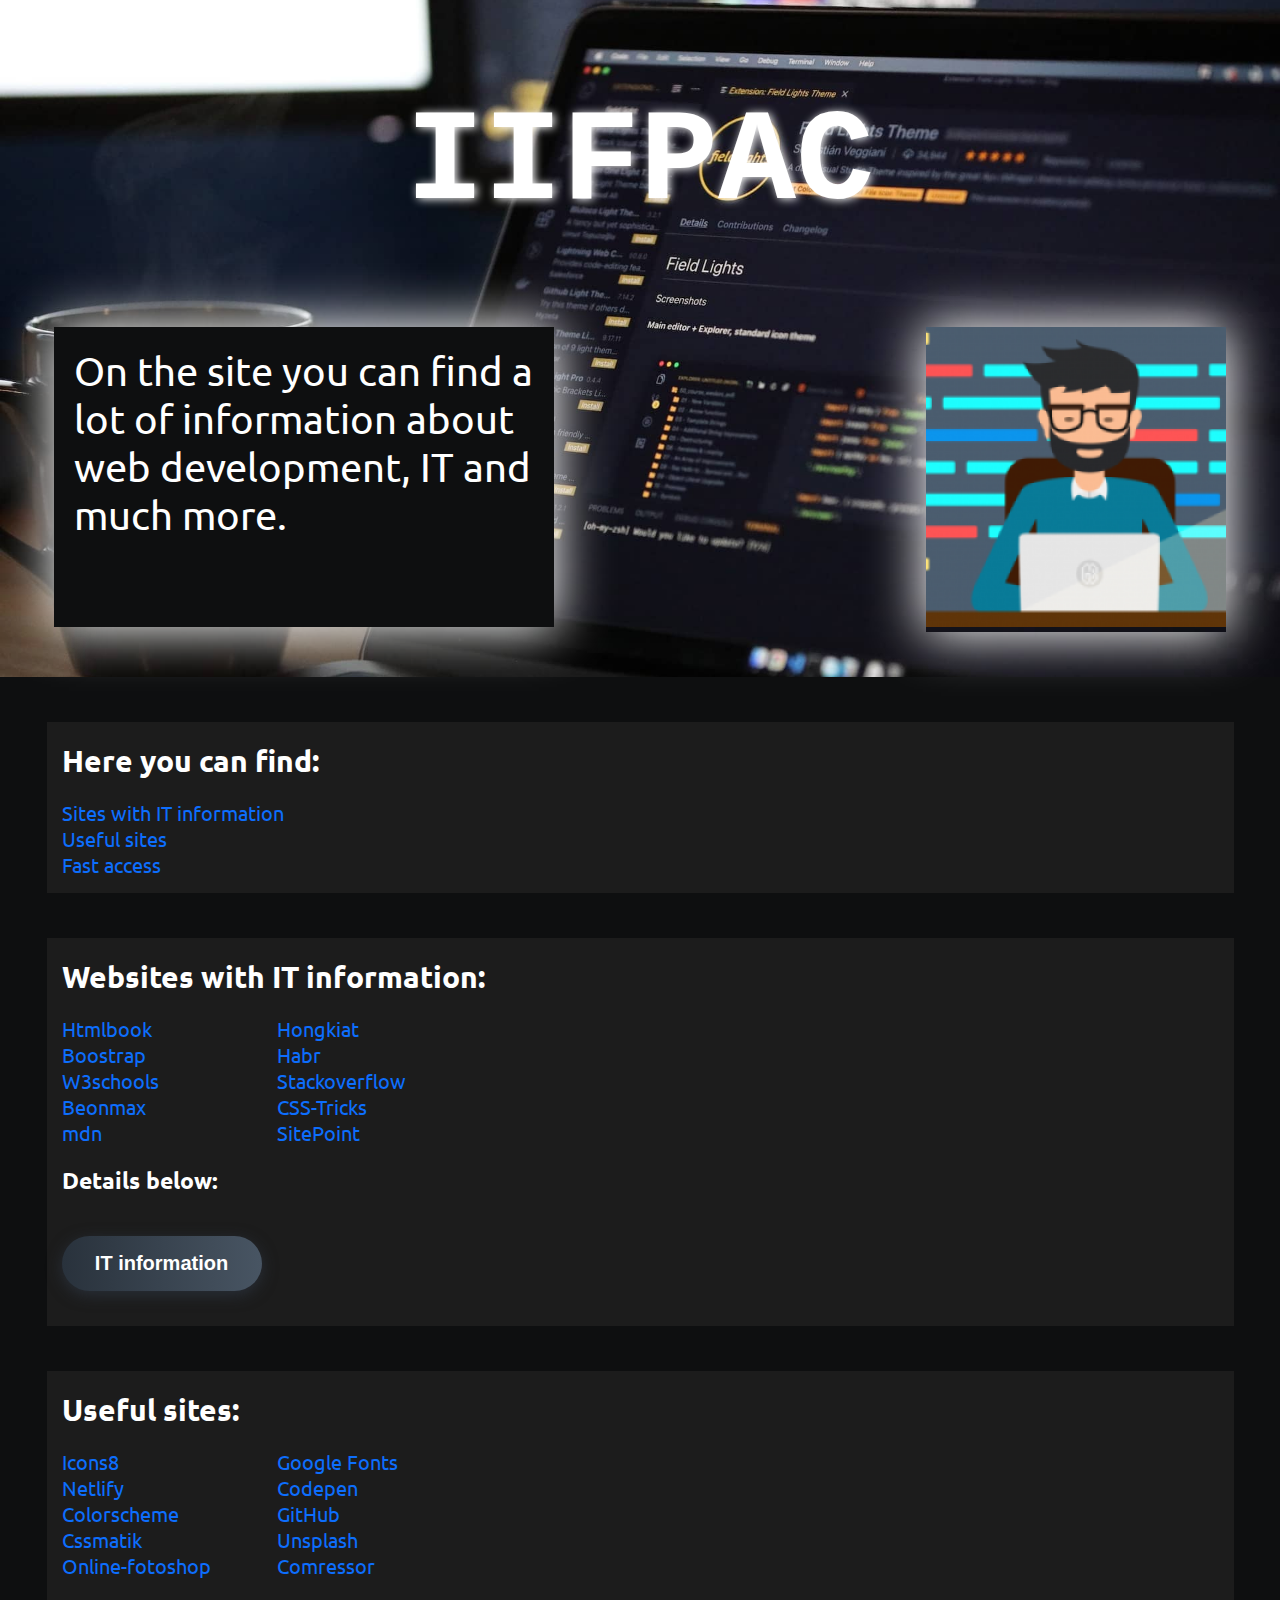
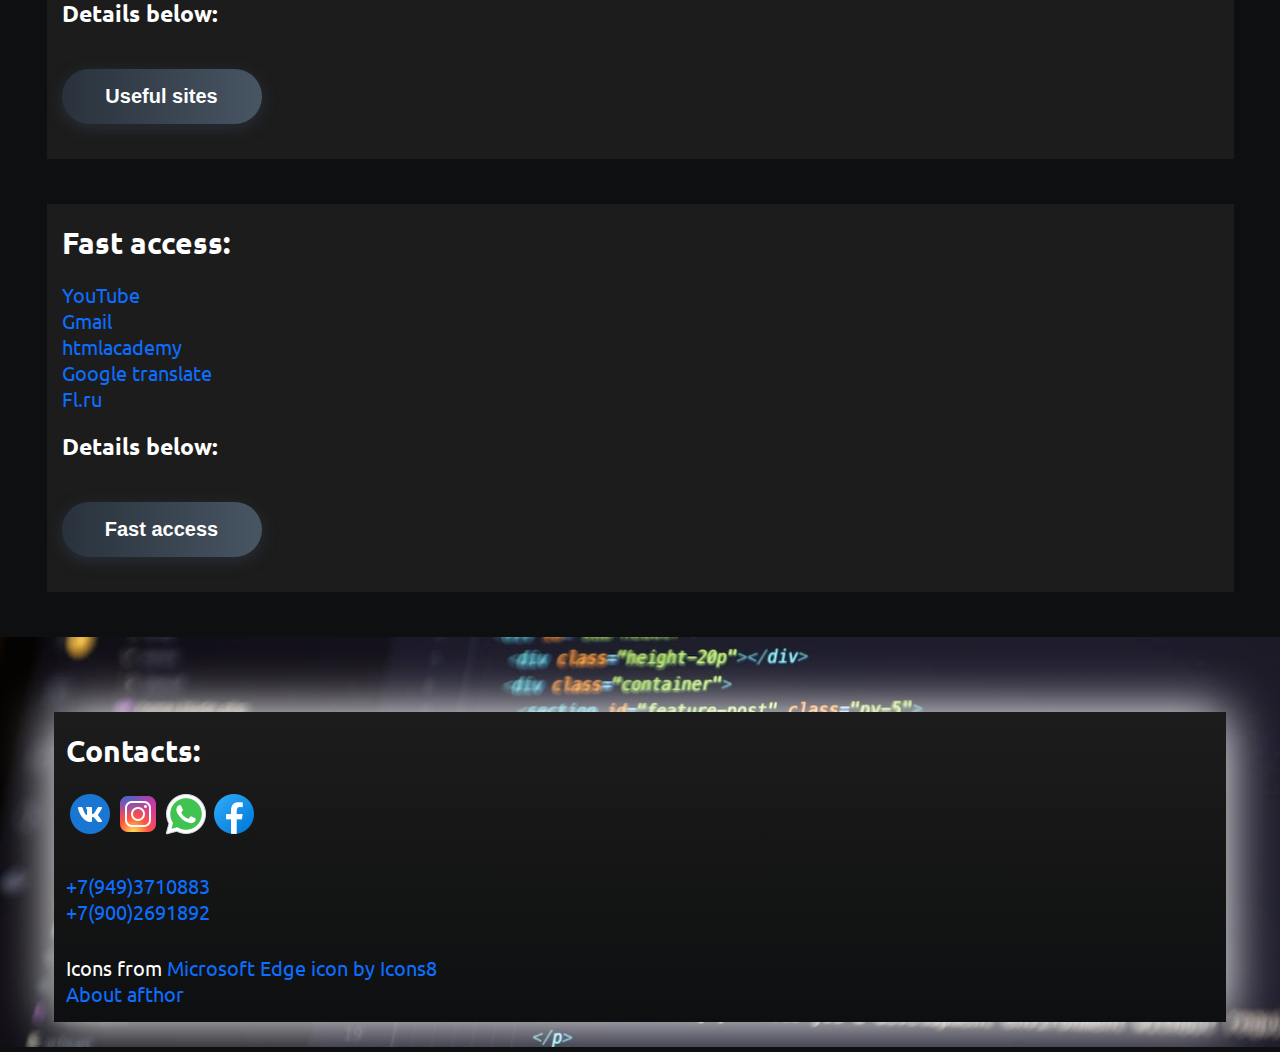
==== index.html @ 8caa4a74 "Update index.html" ====
<!DOCTYPE html>
<html lang="en">
<head>
    <meta charset="UTF-8" />
    <meta name="viewport" content="width=device-width, initial-scale=1.0" />
    <title translate="no">IIFPAC</title>
    <link rel="stylesheet" href="css/index.css" />
    <link rel="shortcut icon" href="img/ico.png" />
    <link rel= "preload" as="image" href="img/FoneMain.jpg"> 
</head>

<body>
    <header>
        <div class="container">
            <div class="MainWordDiv">
                <h1 class="MainWord" translate="no">IIFPAC</h1>
            </div>
            <div class="Wrapper">
                <div class="TextOfer">
                    <p class="TextInTextOfer">
                        <span>
                            On the site you can find a lot of information about web
                            development, IT and much more.
                        </span>
                    </p>
                </div>
                <div class="logo">
                    <picture>
                        <source media="(max-width: 576px)" srcset="img/ioi1.png" />
                        <img src="img/ioi.png" />
                    </picture>
                </div>
            </div>
        </div>
    </header>
    <main class="main">
        <nav>
            <div class="container section">
                <div class="div">
                    <div class="Indent">
                        <h2>
                            <span> Here you can find: </span>
                        </h2>
                    </div>
                    <ul>
                        <li class="li300">
                            <a href="#Sites_with_it_information" class="link">
                                Sites with <span translate="no">IT</span> information
                            </a>
                        </li>
                        <li>
                            <a href="#useful_sites" class="link"> Useful sites </a>
                        </li>
                        <li>
                            <a href="#fast_access" class="link"> Fast access </a>
                        </li>
                    </ul>
                </div>
            </div>
        </nav>
        <section>
            <div class="container section">
                <a id="Sites_with_it_information">
                    <div class="Indent">
                        <h2>
                            <span> Websites with IT information: </span>
                        </h2>
                    </div>
                </a>
                <div translate="no" class="ul">
                    <ul>
                        <li>
                            <a href="http://htmlbook.ru/html" target="_blank" class="link"> Htmlbook </a>
                        </li>
                        <li>
                            <a href="https://getbootstrap.com/" target="_blank" class="link"> Boostrap </a>
                        </li>
                        <li>
                            <a href="https://www.w3schools.com/" target="_blank" class="link"> W3schools </a>
                        </li>
                        <li>
                            <a href="https://beonmax.com/" target="_blank" class="link"> Beonmax </a>
                        </li>
                        <li>
                            <a href="https://developer.mozilla.org/ru/" class="link" target="_blank"> mdn </a>
                        </li>
                    </ul>
                    <ul class="ul-li">
                        <li>
                            <a href="https://www.hongkiat.com/" target="_blank" class="link"> Hongkiat </a>
                        </li>
                        <li>
                            <a href="https://habr.com/" target="_blank" class="link"> Habr </a>
                        </li>
                        <li>
                            <a href="https://stackoverflow.com/" target="_blank" class="link"> Stackoverflow </a>
                        </li>
                        <li>
                            <a href="https://css-tricks.com/" target="_blank" class="link"> CSS-Tricks </a>
                        </li>
                        <li>
                            <a href="https://www.sitepoint.com/" class="link" target="_blank"> SitePoint </a>
                        </li>
                    </ul>
                </div>
                <h3 class="Indent">
                    <span> Details below: </span>
                </h3>
                <button class="color-8 btn-hover">
                    <a href="html/swii.html" class="button-link">
                        <span> IT information </span>
                    </a>
                </button>
            </div>
        </section>
        <section>
            <div class="container section">
                <a id="useful_sites">
                    <div class="Indent">
                        <h2>
                            <span> 
                                Useful sites:
                            </span>
                        </h2>
                    </div>
                </a>
                <div translate="no" class="ul">
                    <ul>
                        <li>
                            <a href="https://icons8.ru/" target="_blank" class="link">
                                Icons8
                            </a>
                        </li>
                        <li>
                            <a href="https://www.netlify.com" target="_blank" class="link">
                                Netlify
                            </a>
                        </li>
                        <li>
                            <a href="https://colorscheme.ru/html-colors.html" target="_blank" class="link">
                                Colorscheme
                            </a>
                        </li>
                        <li>
                            <a href="https://www.cssmatic.com/gradient-generator" class="link" target="_blank">
                                Cssmatik
                            </a>
                        </li>
                        <li>
                            <a href="https://online-fotoshop.ru//" target="_blank" class="link">
                                Online-fotoshop
                            </a>
                        </li>
                    </ul>
                    <ul class="ul-li">
                        <li>
                            <a href="https://fonts.google.com/" target="_blank" class="link">
                                Google Fonts
                            </a>
                        </li>
                        <li>
                            <a href="https://codepen.io/" target="_blank" class="link">
                                Codepen
                            </a>
                        </li>
                        <li>
                            <a href="https://github.com/github" target="_blank" class="link">
                                GitHub
                            </a>
                        </li>
                        <li>
                            <a href="https://unsplash.com/" target="_blank" class="link">
                                Unsplash
                            </a>
                        </li>
                        <li>
                            <a href="https://compressor.io/" target="_blank" class="link">
                                Comressor
                            </a>
                        </li>
                    </ul>
                </div>
                <h3 class="Indent">
                    <span> Details below: </span>
                </h3>
                <button class="color-8 btn-hover">
                    <a href="html/us.html" class="button-link">
                        <span>Useful sites</span>
                    </a>
                </button>
            </div>
        </section>
        <section>
            <div class="container section">
                <a id="fast_access">
                    <div class="Indent">
                        <h2>
                            <span> 
                                Fast access:
                            </span>
                        </h2>
                    </div>
                </a>
                <div translate="no" class="ul">
                    <ul>
                        <li>
                            <a href="https://www.youtube.com/" target="_blank" class="link">
                                YouTube
                            </a>
                        </li>
                        <li>
                            <a href="https://mail.google.com/mail/u/0/?pli=1#inbox" target="_blank" class="link">
                                Gmail
                            </a>
                        </li>
                        <li>
                            <a href="https://htmlacademy.ru/study" target="_blank" class="link">
                                htmlacademy
                            </a>
                        </li>
                        <li>
                            <a href="https://translate.google.com/?hl=ru" target="_blank" class="link">
                                Google translate
                            </a>
                        </li>
                        <li>
                            <a href="https://www.fl.ru/" target="_blank" class="link">
                                Fl.ru
                            </a>
                        </li>
                    </ul>
                </div>
                <h3 class="Indent">
                    <span> Details below: </span>
                </h3>
                <button class="color-8 btn-hover">
                    <a href="html/fa.html" class="button-link">
                        <span>Fast access</span>
                    </a>
                </button>
            </div>
        </section>
    </main>
    <footer>
        <div class="container huh">
            <div class="huh2">
                <h2 class="Indent">
                    <span>
                        Contacts:
                    </span>
                </h2>
                <div>
                    <div class="soc">
                        <div>
                            <a href="#" class="link" target="_blank">
                                <img src="img/Contacts/vk.png" alt="vk" />
                            </a>
                        </div>
                        <div>
                            <a href="https://www.instagram.com/_l_o_j_i_p_" class="link" target="_blank">
                                <img src="img/Contacts/instagram.png" alt="instogram" />
                            </a>
                        </div>
                        <div>
                            <a href="#" class="link" target="_blank">
                                <img src="img/Contacts/whatsapp.png" alt="whatsapp" />
                            </a>
                        </div>
                        <div>
                            <a href="https://www.facebook.com/profile.php?100054724790663" class="link" target="_blank">
                                <img src="img/Contacts/facebook.png" alt="facebook" />
                            </a>
                        </div>
                    </div>
                    <div class="cos">
                        <div class="co">
                            <a href="tel:+79493710883;" class="link"> +7(949)3710883 </a>
                        </div>
                        <div>
                            <a href="tel:+79002691892;" class="link"> +7(900)2691892 </a>
                        </div>
                    </div>
                </div>
                <div>
                    <div>
                        <p>
                            <span class="za"> Icons from </span>
                            <a href="https://icons8.com/" target="_blank" class="link">
                                Microsoft Edge icon by Icons8
                            </a>
                        </p>
                    </div>
                    <div>
                        <p>
                            <a href="https://www.fl.ru/users/gricaenkoaleesa/portfolio/" target="_blank" class="link">
                                About afthor
                            </a>
                        </p>
                    </div>
                </div>
            </div>
        </div>
    </footer>
</body>

</html>
---- css/index.css ----
/* font */

@import url('https://fonts.googleapis.com/css2?family=Ubuntu:wght@700&display=swap');


*{
    margin: 0;
    padding: 0;
}

body {
    color: white;
    font-size: 20px;
    background-color: #0e0f10;
    font-family: 'Ubuntu', sans-serif;
}

.container {
    width: 1172px;
    margin: 0 auto;
}

span{
    transition: all 300ms cubic-bezier(0.2, 0, 0, 0.8);
}

span:hover {
    color: #00FFFF;
    text-shadow: 1px 1px 10px #00FFFF;
}


/* Header */

header{
    padding-top: 90px;
    padding-bottom: 45px;
    background-image: url(/img/Fone.jpg);
    background-size: cover;
    background-position: center;
}

.MainWordDiv{
    display: flex;
    justify-content: center;
}

.MainWord {
    font-family: 'Spline Sans Mono', monospace;
    font-size: 130px;
    transition: all 400ms cubic-bezier(0.2, 0, 0, 0.8);
    text-shadow: 2px 1px 10px white;
}

.MainWord:hover {
    color: #00FFFF;
    text-shadow: 3px 5px 15px #00FFFF;
}

.Wrapper{
    margin-top: 90px;
    display: flex;
    justify-content: space-between;
}

.TextOfer{
    background-color: #0e0f10;
    width: 500px;
    height: 300px;
    box-shadow: 0px 0px 50px 3px white;
    transition: all 300ms cubic-bezier(0.2, 0, 0, 0.8);
}

.TextOfer:hover, .logo:hover{
    box-shadow: 0 0 50px 2px #00FFFF;
}

.TextInTextOfer{
    padding:20px;
    font-size: 40px;
}

.logo{
    box-shadow: 0px 0px 50px 3px white;
    transition: all 300ms cubic-bezier(0.2, 0, 0, 0.8);
}


/* Main */

ul{
    list-style: none;
    width: 200px;
}

.ul{
    display: flex;
}

.ul-li{
    padding-left: 15px;
}

.Indent{
    padding: 20px 0;
}


section{
    margin: 45px 0;
}

.link{
    color: #0d6efd;
    text-decoration: none;
}

.link:hover{
    text-decoration: underline;
}

.li300{
    width: 300px;
}

/* button */

.btn-hover {
    -webkit-box-sizing: border-box;
    -moz-box-sizing: border-box;
    box-sizing: border-box;
    width: 200px;
    font-size: 20px;
    font-weight: 600;
    color: #fff;
    cursor: pointer;
    margin: 20px 0;
    height: 55px;
    text-align: center;
    border: none;
    background-size: 300% 100%;
    border-radius: 70px;
    -moz-transition: all .4s ease-in-out;
    -o-transition: all .4s ease-in-out;
    -webkit-transition: all .4s ease-in-out;
    transition: all .4s ease-in-out;
}

.btn-hover:hover {
    background-position: 100% 0;
    -moz-transition: all .4s ease-in-out;
    -o-transition: all .4s ease-in-out;
    -webkit-transition: all .4s ease-in-out;
    transition: all .4s ease-in-out;
}

.btn-hover:focus {
    outline: none;
}

.btn-hover.color-8 {
    background-image: linear-gradient(to right, #29323c, #485563, #2b5876, #4e4376);
    box-shadow: 0 4px 15px 0 rgba(45, 54, 65, 0.75);
}

.button-link{
    color: white;
    text-decoration: none;
}


/* nav */

nav{
    margin: 45px 0;
}

.section{
    background-color: #1c1c1c;
    padding-left: 15px;
    padding-bottom: 15px;
}



/* footer */

footer{
    background-image: url(/img/FoneFooter.jpg);
    background-size: cover;
    background-position: center; 
}

.huh{
    padding-top: 75px;
    padding-bottom: 25px;
}

.huh2 {
    background: linear-gradient(#1c1c1c, #0e0f10);
    box-shadow: 0px 0px 50px 1px white;
    transition: all 300ms cubic-bezier(0.2, 0, 0, 0.8);
    padding-bottom: 15px;
    padding-left: 12px;
}


.huh2:hover {
    box-shadow: 0 0 50px 1px #00FFFF;
}

.soc {
    display: flex;
    padding-bottom: 30px;
}


.cos {
    margin-bottom: 30px;
}
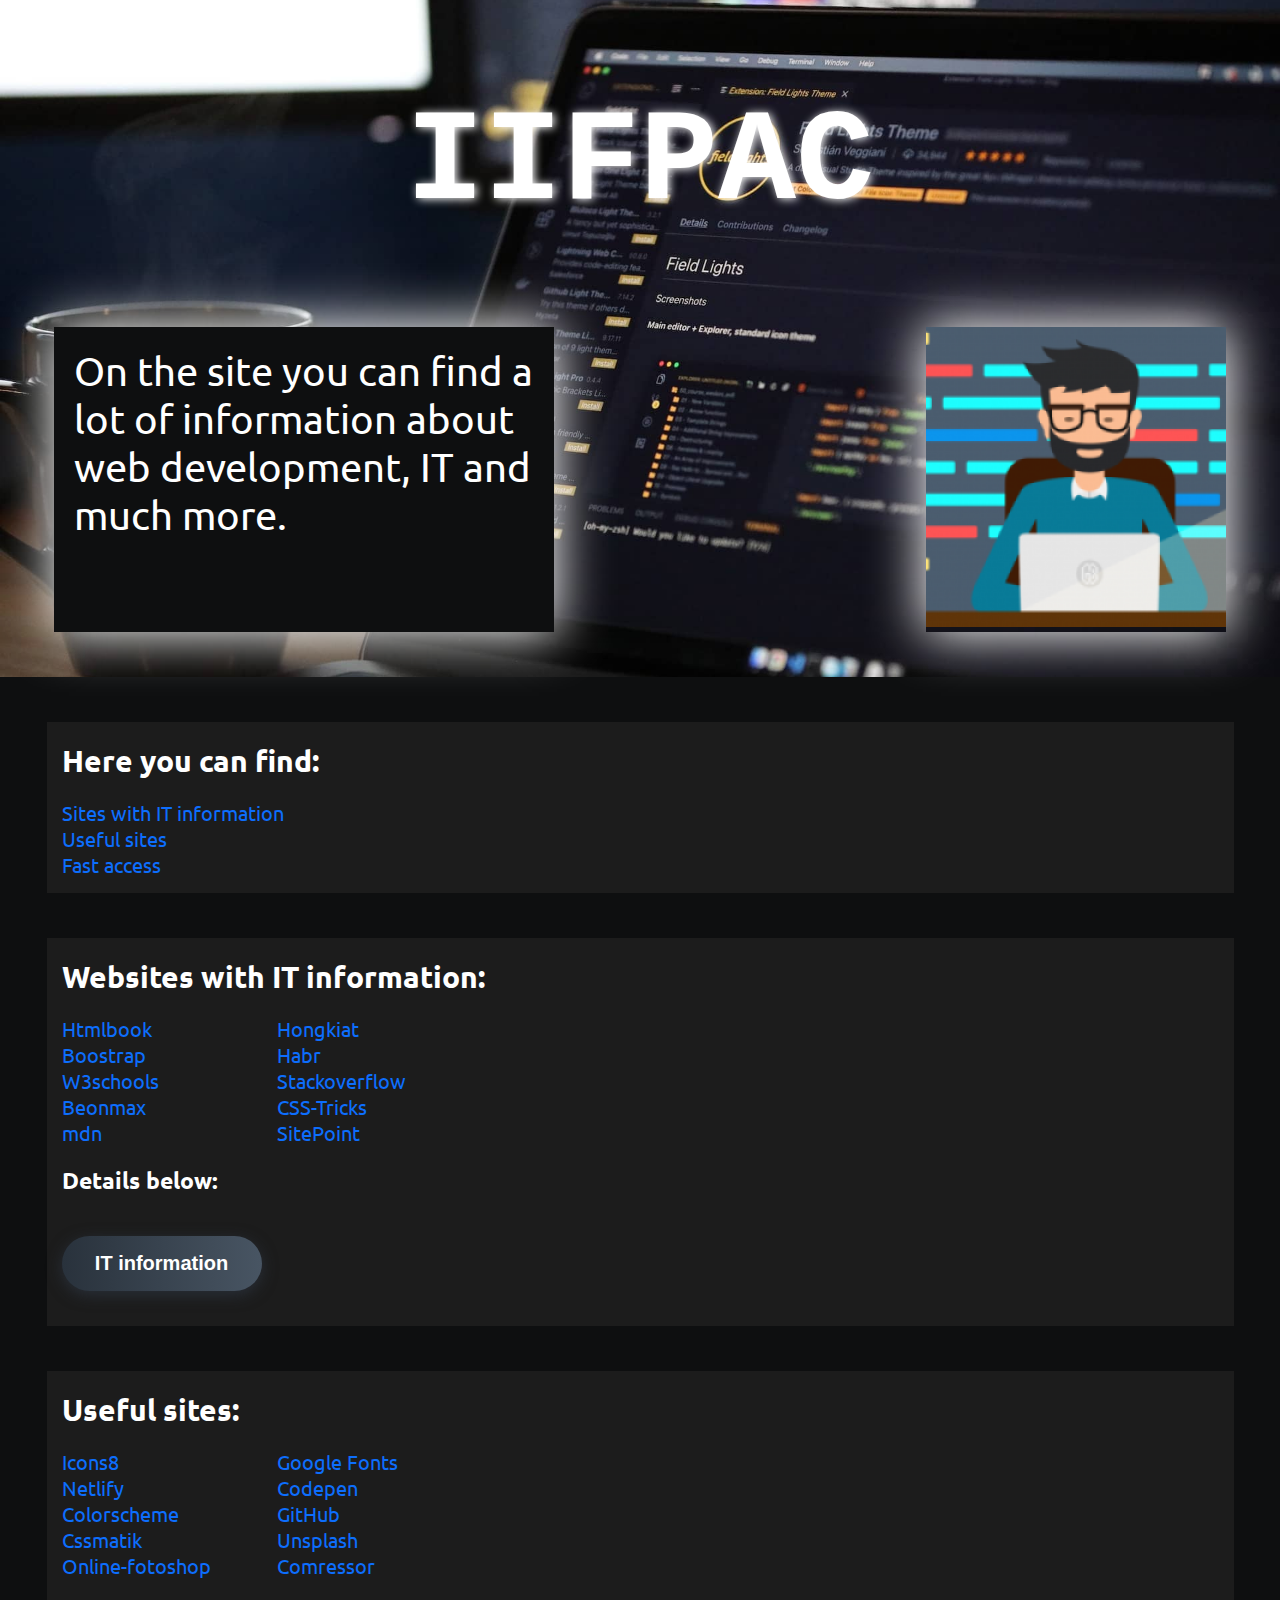
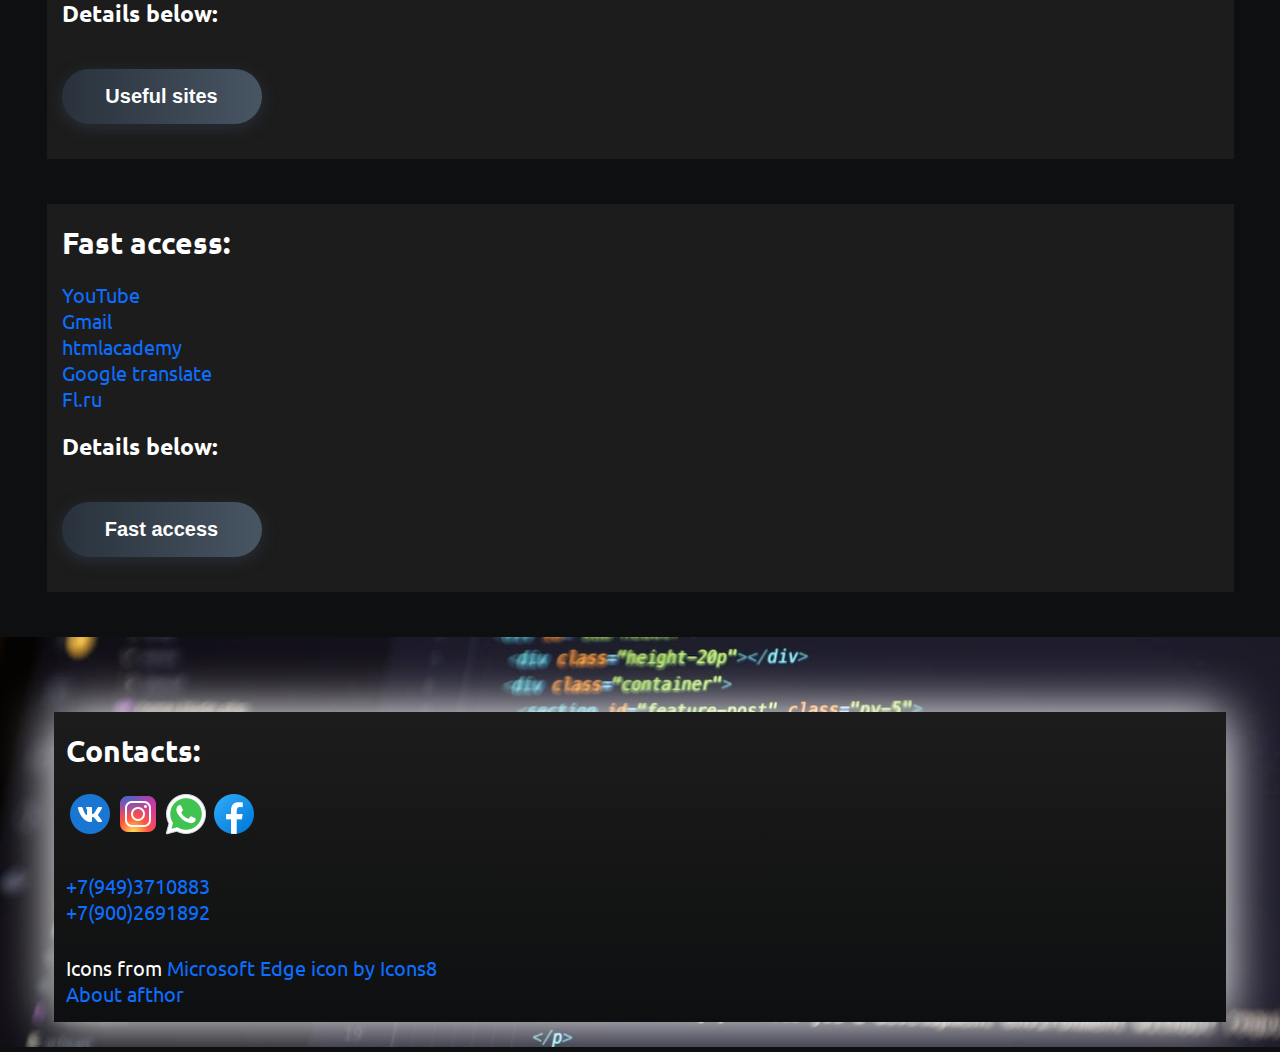
==== commit 36b59a0a: "Update" ====
--- a/index.html
+++ b/index.html
@@ -4,10 +4,10 @@
 <head>
     <meta charset="UTF-8" />
     <meta name="viewport" content="width=device-width, initial-scale=1.0" />
+    <meta name="viewport" content="width=device-width, initial-scale=1">
     <title translate="no">IIFPAC</title>
     <link rel="stylesheet" href="css/index.css" />
-    <link rel="shortcut icon" href="img/ico.png" />
-    <link rel= "preload" as="image" href="img/FoneMain.jpg"> 
+    <link rel="shortcut icon" href="img/ico.png" /> 
 </head>
 
 <body>
--- a/css/index.css
+++ b/css/index.css
@@ -66,7 +66,7 @@
 .TextOfer{
     background-color: #0e0f10;
     width: 500px;
-    height: 300px;
+    height: 305px;
     box-shadow: 0px 0px 50px 3px white;
     transition: all 300ms cubic-bezier(0.2, 0, 0, 0.8);
 }
@@ -219,3 +219,73 @@
     margin-bottom: 30px;
 }
 
+
+
+/*адаптер на другие устройства
+1200px-993px*/
+@media screen and (max-width: 1200px){
+    .container{
+        width: 960px;
+    }
+}
+
+/*адаптер на другие устройства
+992px-769px*/
+@media screen and (max-width: 992px){
+    .container{
+        width: 720px;
+    }
+    .TextOfer{
+        width: 400px;
+    }
+    .TextInTextOfer{
+        padding:15px;
+        font-size: 35px;
+    }
+}
+/*адаптер на другие устройства
+768px-577px*/
+@media screen and (max-width: 768px){
+    .container{
+        width: 540px;
+    }
+    .Wrapper{
+        flex-wrap: wrap;
+        justify-content: center;
+    }
+    .TextOfer{
+        width: 350px;
+    }
+    .TextInTextOfer{
+        padding:15px;
+        font-size: 30px;
+    }
+    .logo{
+        margin-top: 90px;
+        width: 300px;
+    }
+    .MainWord{
+        font-size: 120px;
+    }
+}
+/*адаптер на другие устройства
+576px-320px*/
+@media screen and (max-width: 576px){
+    .container{
+        width: 90%;
+    }
+    .logo{
+        width: 250px;
+    }
+    .TextInTextOfer{
+        padding:20px;
+        font-size: 25px;
+    }
+    .TextOfer{
+        width: 300px;
+        height: 250px;
+    }
+    .MainWord{
+        font-size: 95px;
+    }
+}
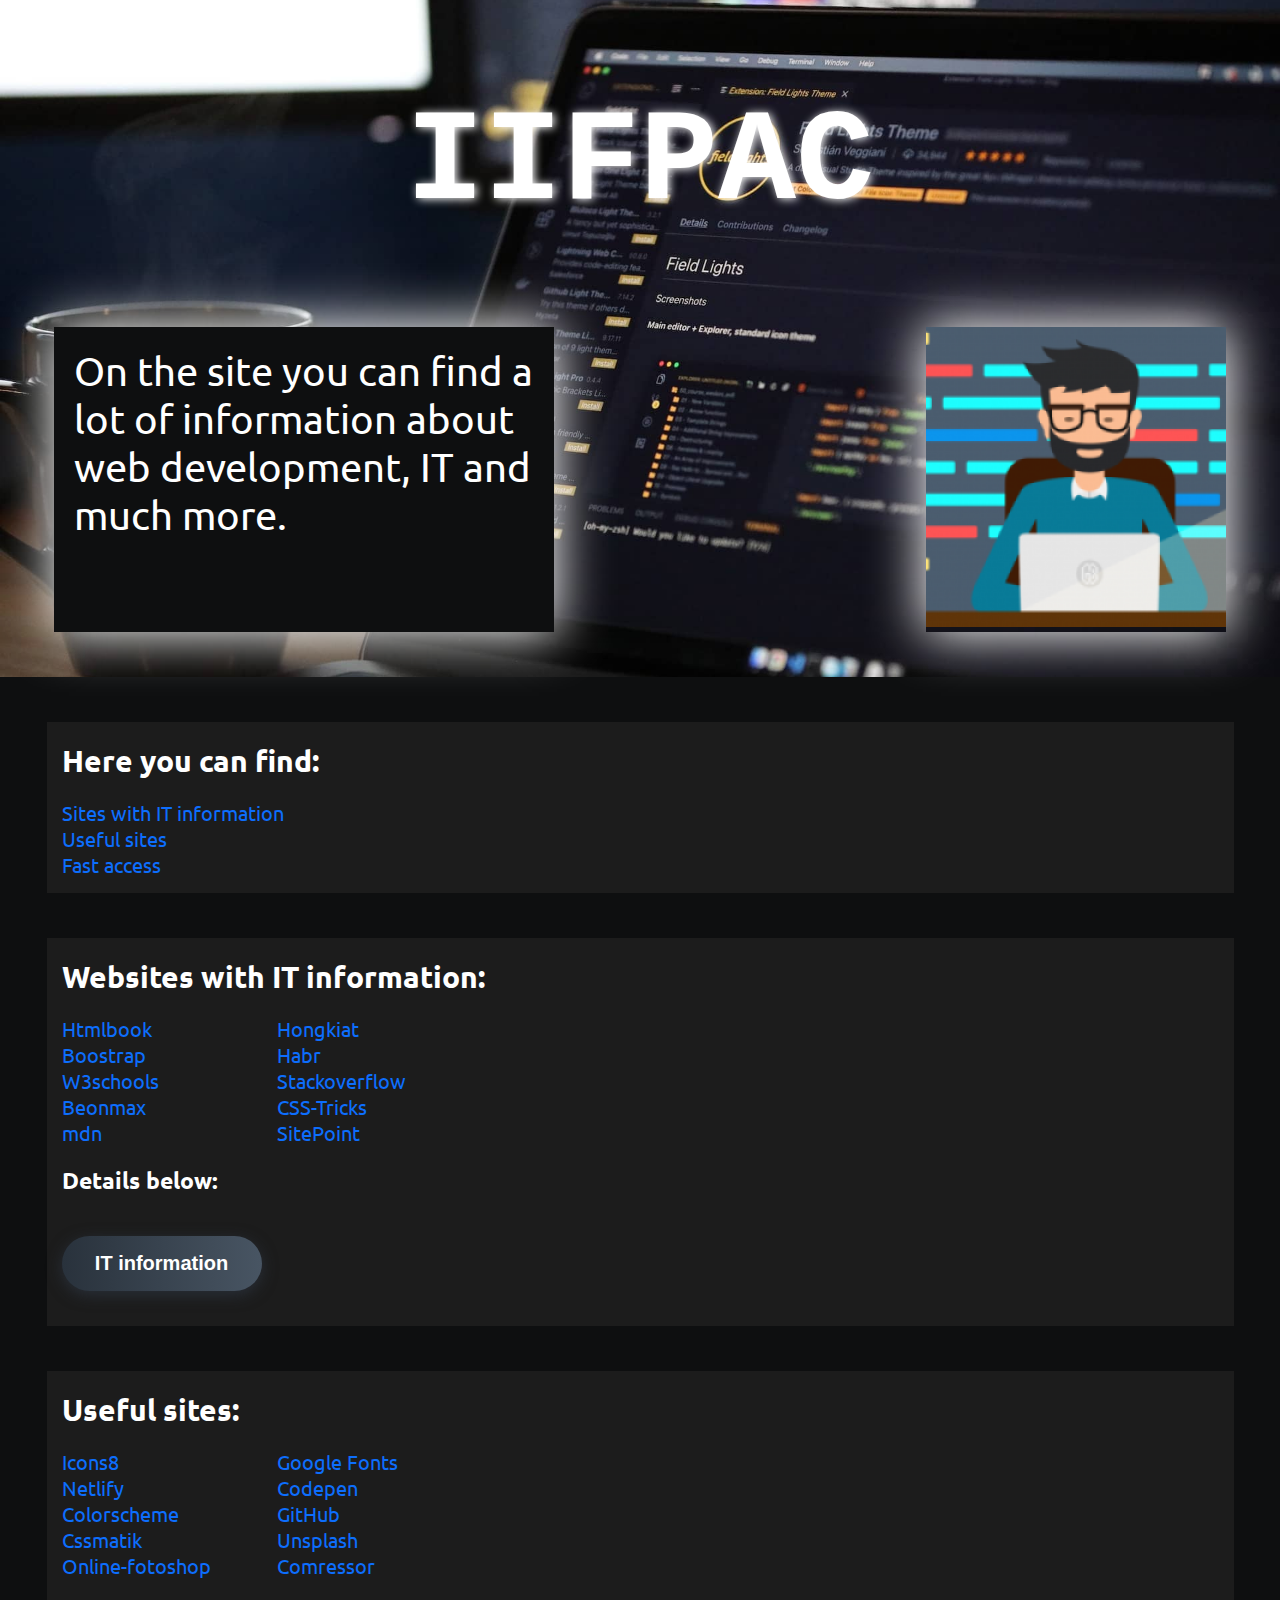
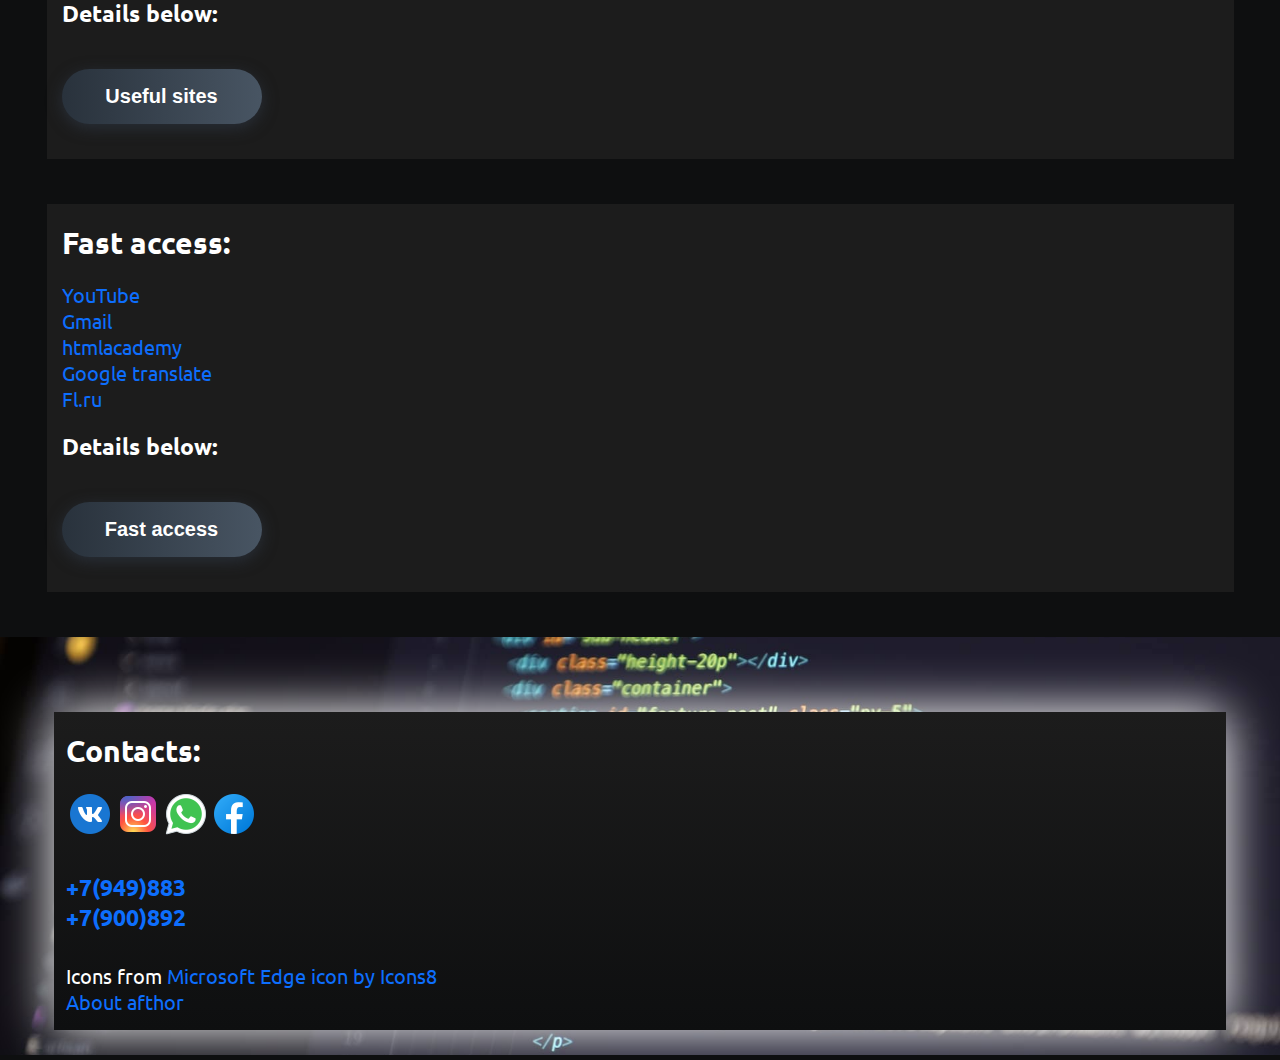
==== commit 9f230ef9: "update" ====
--- a/index.html
+++ b/index.html
@@ -1,307 +1,260 @@
-
 <!DOCTYPE html>
 <html lang="en">
-<head>
-    <meta charset="UTF-8" />
-    <meta name="viewport" content="width=device-width, initial-scale=1.0" />
-    <meta name="viewport" content="width=device-width, initial-scale=1">
-    <title translate="no">IIFPAC</title>
-    <link rel="stylesheet" href="css/index.css" />
-    <link rel="shortcut icon" href="img/ico.png" /> 
-</head>
+    <head>
+        <meta charset="UTF-8" />
+        <meta name="viewport" content="width=device-width, initial-scale=1.0" />
+        <meta name="viewport" content="width=device-width, initial-scale=1" />
+        <title translate="no">IIFPAC</title>
+        <link rel="stylesheet" href="css/index.css" />
+        <link rel="shortcut icon" href="img/ico.png" />
+    </head>
 
-<body>
-    <header>
-        <div class="container">
-            <div class="MainWordDiv">
-                <h1 class="MainWord" translate="no">IIFPAC</h1>
+    <body>
+        <header>
+            <div class="container">
+                <div class="MainWordDiv">
+                    <h1 class="MainWord" translate="no">IIFPAC</h1>
+                </div>
+                <div class="Wrapper">
+                    <div class="TextOfer">
+                        <p class="TextInTextOfer">
+                            <span> On the site you can find a lot of information about web development, IT and much more. </span>
+                        </p>
+                    </div>
+                    <div class="logo">
+                        <picture>
+                            <source media="(max-width: 576px)" srcset="img/ioi1.png" />
+                            <img src="img/ioi.png" class="img-logo" />
+                        </picture>
+                    </div>
+                </div>
             </div>
-            <div class="Wrapper">
-                <div class="TextOfer">
-                    <p class="TextInTextOfer">
-                        <span>
-                            On the site you can find a lot of information about web
-                            development, IT and much more.
-                        </span>
-                    </p>
-                </div>
-                <div class="logo">
-                    <picture>
-                        <source media="(max-width: 576px)" srcset="img/ioi1.png" />
-                        <img src="img/ioi.png" />
-                    </picture>
+        </header>
+        <main class="main">
+            <nav>
+                <div class="container section">
+                    <div class="div">
+                        <div class="Indent">
+                            <h2>
+                                <span> Here you can find: </span>
+                            </h2>
+                        </div>
+                        <ul>
+                            <li class="li300">
+                                <a href="#Sites_with_it_information" class="link"> Sites with <span translate="no">IT</span> information </a>
+                            </li>
+                            <li>
+                                <a href="#useful_sites" class="link"> Useful sites </a>
+                            </li>
+                            <li>
+                                <a href="#fast_access" class="link"> Fast access </a>
+                            </li>
+                        </ul>
+                    </div>
+                </div>
+            </nav>
+            <section>
+                <div class="container section">
+                    <a id="Sites_with_it_information">
+                        <div class="Indent">
+                            <h2>
+                                <span> Websites with IT information: </span>
+                            </h2>
+                        </div>
+                    </a>
+                    <div translate="no" class="ul">
+                        <ul>
+                            <li>
+                                <a href="http://htmlbook.ru/html" target="_blank" class="link"> Htmlbook </a>
+                            </li>
+                            <li>
+                                <a href="https://getbootstrap.com/" target="_blank" class="link"> Boostrap </a>
+                            </li>
+                            <li>
+                                <a href="https://www.w3schools.com/" target="_blank" class="link"> W3schools </a>
+                            </li>
+                            <li>
+                                <a href="https://beonmax.com/" target="_blank" class="link"> Beonmax </a>
+                            </li>
+                            <li>
+                                <a href="https://developer.mozilla.org/ru/" class="link" target="_blank"> mdn </a>
+                            </li>
+                        </ul>
+                        <ul class="ul-li">
+                            <li>
+                                <a href="https://www.hongkiat.com/" target="_blank" class="link"> Hongkiat </a>
+                            </li>
+                            <li>
+                                <a href="https://habr.com/" target="_blank" class="link"> Habr </a>
+                            </li>
+                            <li>
+                                <a href="https://stackoverflow.com/" target="_blank" class="link"> Stackoverflow </a>
+                            </li>
+                            <li>
+                                <a href="https://css-tricks.com/" target="_blank" class="link"> CSS-Tricks </a>
+                            </li>
+                            <li>
+                                <a href="https://www.sitepoint.com/" class="link" target="_blank"> SitePoint </a>
+                            </li>
+                        </ul>
+                    </div>
+                    <h3 class="Indent">
+                        <span> Details below: </span>
+                    </h3>
+                    <button class="color-8 btn-hover">
+                        <a href="html/swii.html" class="button-link">
+                            <span> IT information </span>
+                        </a>
+                    </button>
+                </div>
+            </section>
+            <section>
+                <div class="container section">
+                    <a id="useful_sites">
+                        <div class="Indent">
+                            <h2>
+                                <span> Useful sites: </span>
+                            </h2>
+                        </div>
+                    </a>
+                    <div translate="no" class="ul">
+                        <ul>
+                            <li>
+                                <a href="https://icons8.ru/" target="_blank" class="link"> Icons8 </a>
+                            </li>
+                            <li>
+                                <a href="https://www.netlify.com" target="_blank" class="link"> Netlify </a>
+                            </li>
+                            <li>
+                                <a href="https://colorscheme.ru/html-colors.html" target="_blank" class="link"> Colorscheme </a>
+                            </li>
+                            <li>
+                                <a href="https://www.cssmatic.com/gradient-generator" class="link" target="_blank"> Cssmatik </a>
+                            </li>
+                            <li>
+                                <a href="https://online-fotoshop.ru//" target="_blank" class="link"> Online-fotoshop </a>
+                            </li>
+                        </ul>
+                        <ul class="ul-li">
+                            <li>
+                                <a href="https://fonts.google.com/" target="_blank" class="link"> Google Fonts </a>
+                            </li>
+                            <li>
+                                <a href="https://codepen.io/" target="_blank" class="link"> Codepen </a>
+                            </li>
+                            <li>
+                                <a href="https://github.com/github" target="_blank" class="link"> GitHub </a>
+                            </li>
+                            <li>
+                                <a href="https://unsplash.com/" target="_blank" class="link"> Unsplash </a>
+                            </li>
+                            <li>
+                                <a href="https://compressor.io/" target="_blank" class="link"> Comressor </a>
+                            </li>
+                        </ul>
+                    </div>
+                    <h3 class="Indent">
+                        <span> Details below: </span>
+                    </h3>
+                    <button class="color-8 btn-hover">
+                        <a href="html/us.html" class="button-link">
+                            <span>Useful sites</span>
+                        </a>
+                    </button>
+                </div>
+            </section>
+            <section>
+                <div class="container section">
+                    <a id="fast_access">
+                        <div class="Indent">
+                            <h2>
+                                <span> Fast access: </span>
+                            </h2>
+                        </div>
+                    </a>
+                    <div translate="no" class="ul">
+                        <ul>
+                            <li>
+                                <a href="https://www.youtube.com/" target="_blank" class="link"> YouTube </a>
+                            </li>
+                            <li>
+                                <a href="https://mail.google.com/mail/u/0/?pli=1#inbox" target="_blank" class="link"> Gmail </a>
+                            </li>
+                            <li>
+                                <a href="https://htmlacademy.ru/study" target="_blank" class="link"> htmlacademy </a>
+                            </li>
+                            <li>
+                                <a href="https://translate.google.com/?hl=ru" target="_blank" class="link"> Google translate </a>
+                            </li>
+                            <li>
+                                <a href="https://www.fl.ru/" target="_blank" class="link"> Fl.ru </a>
+                            </li>
+                        </ul>
+                    </div>
+                    <h3 class="Indent">
+                        <span> Details below: </span>
+                    </h3>
+                    <button class="color-8 btn-hover">
+                        <a href="html/fa.html" class="button-link">
+                            <span>Fast access</span>
+                        </a>
+                    </button>
+                </div>
+            </section>
+        </main>
+        <footer>
+            <div class="container huh">
+                <div class="huh2">
+                    <h2 class="Indent">
+                        <span> Contacts: </span>
+                    </h2>
+                    <div>
+                        <div class="soc">
+                            <div>
+                                <a href="#" class="link" target="_blank">
+                                    <img src="img/Contacts/vk.png" alt="vk" />
+                                </a>
+                            </div>
+                            <div>
+                                <a href="https://www.instagram.com/_l_o_j_i_p_" class="link" target="_blank">
+                                    <img src="img/Contacts/instagram.png" alt="instogram" />
+                                </a>
+                            </div>
+                            <div>
+                                <a href="#" class="link" target="_blank">
+                                    <img src="img/Contacts/whatsapp.png" alt="whatsapp" />
+                                </a>
+                            </div>
+                            <div>
+                                <a href="https://www.facebook.com/profile.php?100054724790663" class="link" target="_blank">
+                                    <img src="img/Contacts/facebook.png" alt="facebook" />
+                                </a>
+                            </div>
+                        </div>
+                        <div class="cos">
+                            <div class="co">
+                                <a href="tel:+7949;" class="link"> <h3>+7(949)883</h3> </a>
+                            </div>
+                            <div>
+                                <a href="tel:+7900;" class="link"><h3>+7(900)892</h3> </a>
+                            </div>
+                        </div>
+                    </div>
+                    <div>
+                        <div>
+                            <p>
+                                <span class="za"> Icons from </span>
+                                <a href="https://icons8.com/" target="_blank" class="link"> Microsoft Edge icon by Icons8 </a>
+                            </p>
+                        </div>
+                        <div>
+                            <p>
+                                <a href="https://www.fl.ru/users/gricaenkoaleesa/portfolio/" target="_blank" class="link"> About afthor </a>
+                            </p>
+                        </div>
+                    </div>
                 </div>
             </div>
-        </div>
-    </header>
-    <main class="main">
-        <nav>
-            <div class="container section">
-                <div class="div">
-                    <div class="Indent">
-                        <h2>
-                            <span> Here you can find: </span>
-                        </h2>
-                    </div>
-                    <ul>
-                        <li class="li300">
-                            <a href="#Sites_with_it_information" class="link">
-                                Sites with <span translate="no">IT</span> information
-                            </a>
-                        </li>
-                        <li>
-                            <a href="#useful_sites" class="link"> Useful sites </a>
-                        </li>
-                        <li>
-                            <a href="#fast_access" class="link"> Fast access </a>
-                        </li>
-                    </ul>
-                </div>
-            </div>
-        </nav>
-        <section>
-            <div class="container section">
-                <a id="Sites_with_it_information">
-                    <div class="Indent">
-                        <h2>
-                            <span> Websites with IT information: </span>
-                        </h2>
-                    </div>
-                </a>
-                <div translate="no" class="ul">
-                    <ul>
-                        <li>
-                            <a href="http://htmlbook.ru/html" target="_blank" class="link"> Htmlbook </a>
-                        </li>
-                        <li>
-                            <a href="https://getbootstrap.com/" target="_blank" class="link"> Boostrap </a>
-                        </li>
-                        <li>
-                            <a href="https://www.w3schools.com/" target="_blank" class="link"> W3schools </a>
-                        </li>
-                        <li>
-                            <a href="https://beonmax.com/" target="_blank" class="link"> Beonmax </a>
-                        </li>
-                        <li>
-                            <a href="https://developer.mozilla.org/ru/" class="link" target="_blank"> mdn </a>
-                        </li>
-                    </ul>
-                    <ul class="ul-li">
-                        <li>
-                            <a href="https://www.hongkiat.com/" target="_blank" class="link"> Hongkiat </a>
-                        </li>
-                        <li>
-                            <a href="https://habr.com/" target="_blank" class="link"> Habr </a>
-                        </li>
-                        <li>
-                            <a href="https://stackoverflow.com/" target="_blank" class="link"> Stackoverflow </a>
-                        </li>
-                        <li>
-                            <a href="https://css-tricks.com/" target="_blank" class="link"> CSS-Tricks </a>
-                        </li>
-                        <li>
-                            <a href="https://www.sitepoint.com/" class="link" target="_blank"> SitePoint </a>
-                        </li>
-                    </ul>
-                </div>
-                <h3 class="Indent">
-                    <span> Details below: </span>
-                </h3>
-                <button class="color-8 btn-hover">
-                    <a href="html/swii.html" class="button-link">
-                        <span> IT information </span>
-                    </a>
-                </button>
-            </div>
-        </section>
-        <section>
-            <div class="container section">
-                <a id="useful_sites">
-                    <div class="Indent">
-                        <h2>
-                            <span> 
-                                Useful sites:
-                            </span>
-                        </h2>
-                    </div>
-                </a>
-                <div translate="no" class="ul">
-                    <ul>
-                        <li>
-                            <a href="https://icons8.ru/" target="_blank" class="link">
-                                Icons8
-                            </a>
-                        </li>
-                        <li>
-                            <a href="https://www.netlify.com" target="_blank" class="link">
-                                Netlify
-                            </a>
-                        </li>
-                        <li>
-                            <a href="https://colorscheme.ru/html-colors.html" target="_blank" class="link">
-                                Colorscheme
-                            </a>
-                        </li>
-                        <li>
-                            <a href="https://www.cssmatic.com/gradient-generator" class="link" target="_blank">
-                                Cssmatik
-                            </a>
-                        </li>
-                        <li>
-                            <a href="https://online-fotoshop.ru//" target="_blank" class="link">
-                                Online-fotoshop
-                            </a>
-                        </li>
-                    </ul>
-                    <ul class="ul-li">
-                        <li>
-                            <a href="https://fonts.google.com/" target="_blank" class="link">
-                                Google Fonts
-                            </a>
-                        </li>
-                        <li>
-                            <a href="https://codepen.io/" target="_blank" class="link">
-                                Codepen
-                            </a>
-                        </li>
-                        <li>
-                            <a href="https://github.com/github" target="_blank" class="link">
-                                GitHub
-                            </a>
-                        </li>
-                        <li>
-                            <a href="https://unsplash.com/" target="_blank" class="link">
-                                Unsplash
-                            </a>
-                        </li>
-                        <li>
-                            <a href="https://compressor.io/" target="_blank" class="link">
-                                Comressor
-                            </a>
-                        </li>
-                    </ul>
-                </div>
-                <h3 class="Indent">
-                    <span> Details below: </span>
-                </h3>
-                <button class="color-8 btn-hover">
-                    <a href="html/us.html" class="button-link">
-                        <span>Useful sites</span>
-                    </a>
-                </button>
-            </div>
-        </section>
-        <section>
-            <div class="container section">
-                <a id="fast_access">
-                    <div class="Indent">
-                        <h2>
-                            <span> 
-                                Fast access:
-                            </span>
-                        </h2>
-                    </div>
-                </a>
-                <div translate="no" class="ul">
-                    <ul>
-                        <li>
-                            <a href="https://www.youtube.com/" target="_blank" class="link">
-                                YouTube
-                            </a>
-                        </li>
-                        <li>
-                            <a href="https://mail.google.com/mail/u/0/?pli=1#inbox" target="_blank" class="link">
-                                Gmail
-                            </a>
-                        </li>
-                        <li>
-                            <a href="https://htmlacademy.ru/study" target="_blank" class="link">
-                                htmlacademy
-                            </a>
-                        </li>
-                        <li>
-                            <a href="https://translate.google.com/?hl=ru" target="_blank" class="link">
-                                Google translate
-                            </a>
-                        </li>
-                        <li>
-                            <a href="https://www.fl.ru/" target="_blank" class="link">
-                                Fl.ru
-                            </a>
-                        </li>
-                    </ul>
-                </div>
-                <h3 class="Indent">
-                    <span> Details below: </span>
-                </h3>
-                <button class="color-8 btn-hover">
-                    <a href="html/fa.html" class="button-link">
-                        <span>Fast access</span>
-                    </a>
-                </button>
-            </div>
-        </section>
-    </main>
-    <footer>
-        <div class="container huh">
-            <div class="huh2">
-                <h2 class="Indent">
-                    <span>
-                        Contacts:
-                    </span>
-                </h2>
-                <div>
-                    <div class="soc">
-                        <div>
-                            <a href="#" class="link" target="_blank">
-                                <img src="img/Contacts/vk.png" alt="vk" />
-                            </a>
-                        </div>
-                        <div>
-                            <a href="https://www.instagram.com/_l_o_j_i_p_" class="link" target="_blank">
-                                <img src="img/Contacts/instagram.png" alt="instogram" />
-                            </a>
-                        </div>
-                        <div>
-                            <a href="#" class="link" target="_blank">
-                                <img src="img/Contacts/whatsapp.png" alt="whatsapp" />
-                            </a>
-                        </div>
-                        <div>
-                            <a href="https://www.facebook.com/profile.php?100054724790663" class="link" target="_blank">
-                                <img src="img/Contacts/facebook.png" alt="facebook" />
-                            </a>
-                        </div>
-                    </div>
-                    <div class="cos">
-                        <div class="co">
-                            <a href="tel:+79493710883;" class="link"> +7(949)3710883 </a>
-                        </div>
-                        <div>
-                            <a href="tel:+79002691892;" class="link"> +7(900)2691892 </a>
-                        </div>
-                    </div>
-                </div>
-                <div>
-                    <div>
-                        <p>
-                            <span class="za"> Icons from </span>
-                            <a href="https://icons8.com/" target="_blank" class="link">
-                                Microsoft Edge icon by Icons8
-                            </a>
-                        </p>
-                    </div>
-                    <div>
-                        <p>
-                            <a href="https://www.fl.ru/users/gricaenkoaleesa/portfolio/" target="_blank" class="link">
-                                About afthor
-                            </a>
-                        </p>
-                    </div>
-                </div>
-            </div>
-        </div>
-    </footer>
-</body>
-
-</html>+        </footer>
+    </body>
+</html>
--- a/css/index.css
+++ b/css/index.css
@@ -274,6 +274,9 @@
     .container{
         width: 90%;
     }
+    body{
+        font-size: 16px;
+    }
     .logo{
         width: 250px;
     }
@@ -282,10 +285,50 @@
         font-size: 25px;
     }
     .TextOfer{
-        width: 300px;
+        width: 80%;
         height: 250px;
     }
     .MainWord{
-        font-size: 95px;
-    }
-}
+        font-size: 90px;
+    }
+}
+
+@media screen and (max-width: 340px){
+    body{
+        font-size: 14px;
+    }
+    .TextInTextOfer{
+        padding:15px;
+        font-size: 20px;
+    }
+    .TextOfer{
+        width: 80%;
+        height: 70%;
+    }
+    .MainWord{
+        font-size: 70px;
+    }
+    .btn-hover{
+        width:150px;
+        font-size: 18px;
+    }
+    .logo{
+        width: 200px;
+    }
+
+    .img-logo{
+        width: 200px;
+        height: 200px;
+    }
+    .ul{
+        width: auto;
+    }
+    .li300{
+        width: auto;
+    }
+    .huh2{
+        padding-right:10px;
+    }
+}
+
+
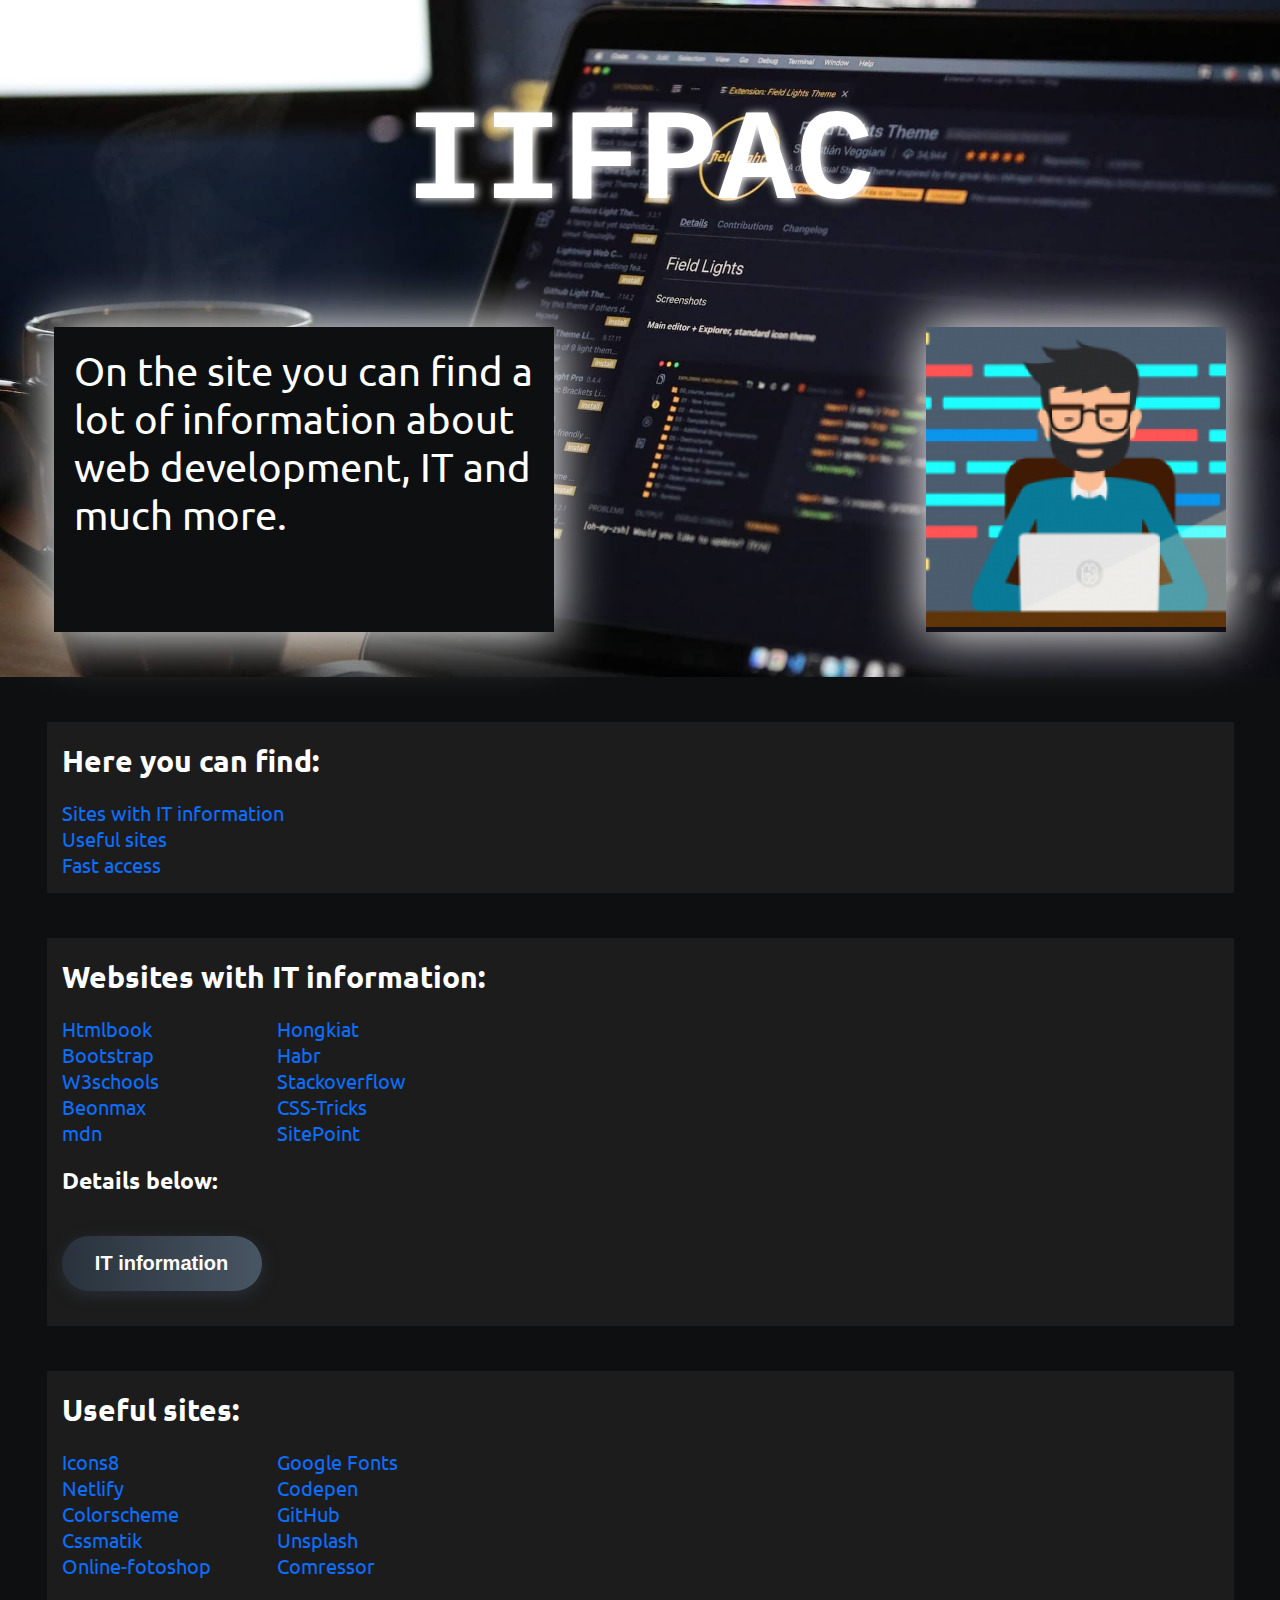
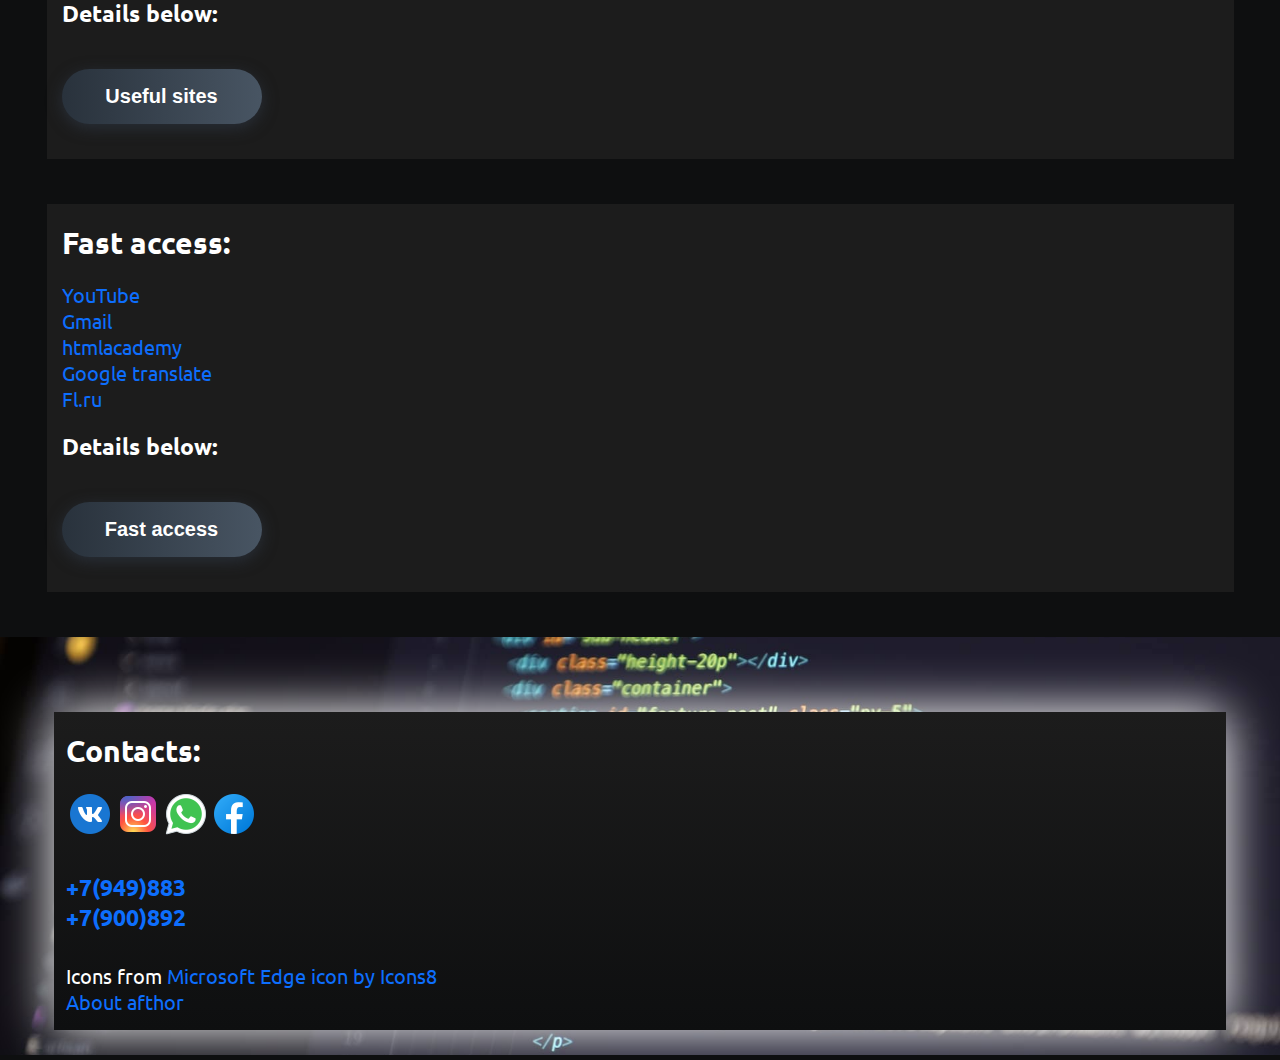
==== commit ecd0fd65: "update" ====
--- a/index.html
+++ b/index.html
@@ -68,7 +68,7 @@
                                 <a href="http://htmlbook.ru/html" target="_blank" class="link"> Htmlbook </a>
                             </li>
                             <li>
-                                <a href="https://getbootstrap.com/" target="_blank" class="link"> Boostrap </a>
+                                <a href="https://getbootstrap.com/" target="_blank" class="link"> Bootstrap </a>
                             </li>
                             <li>
                                 <a href="https://www.w3schools.com/" target="_blank" class="link"> W3schools </a>
